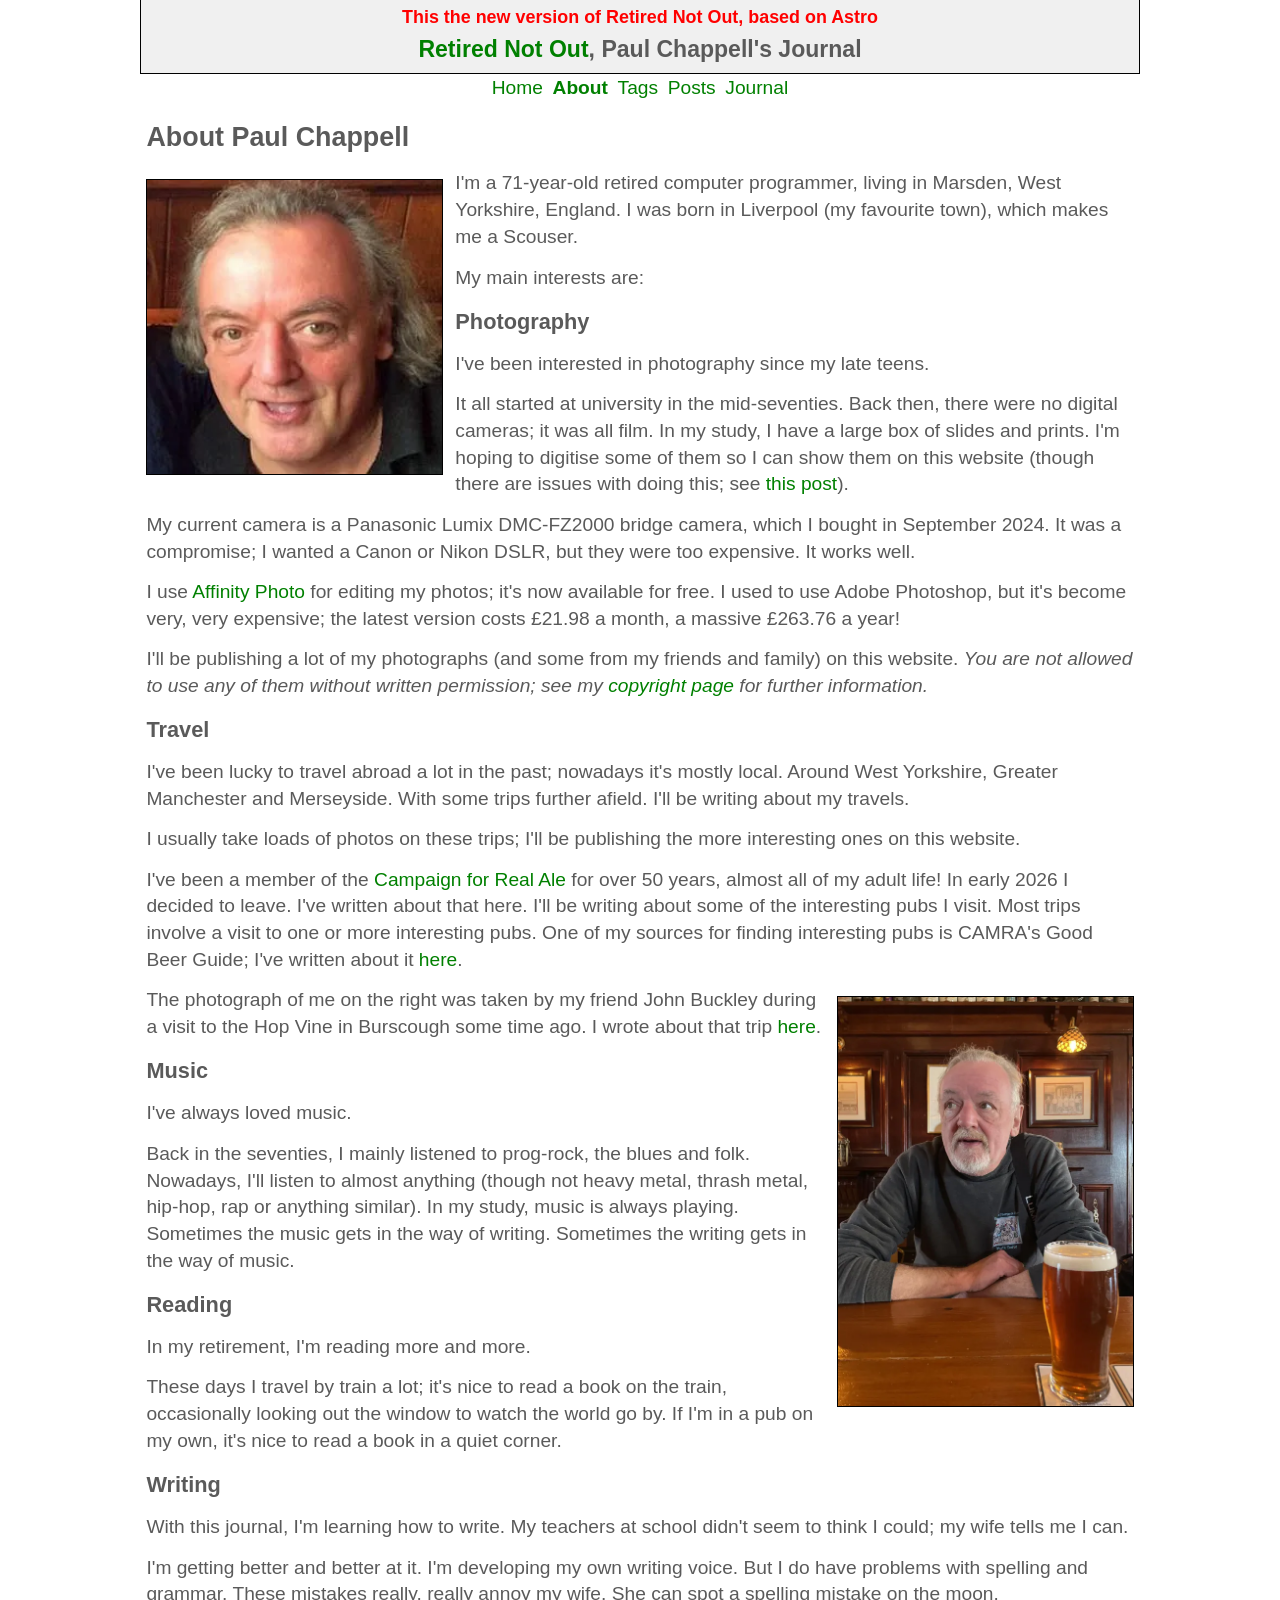
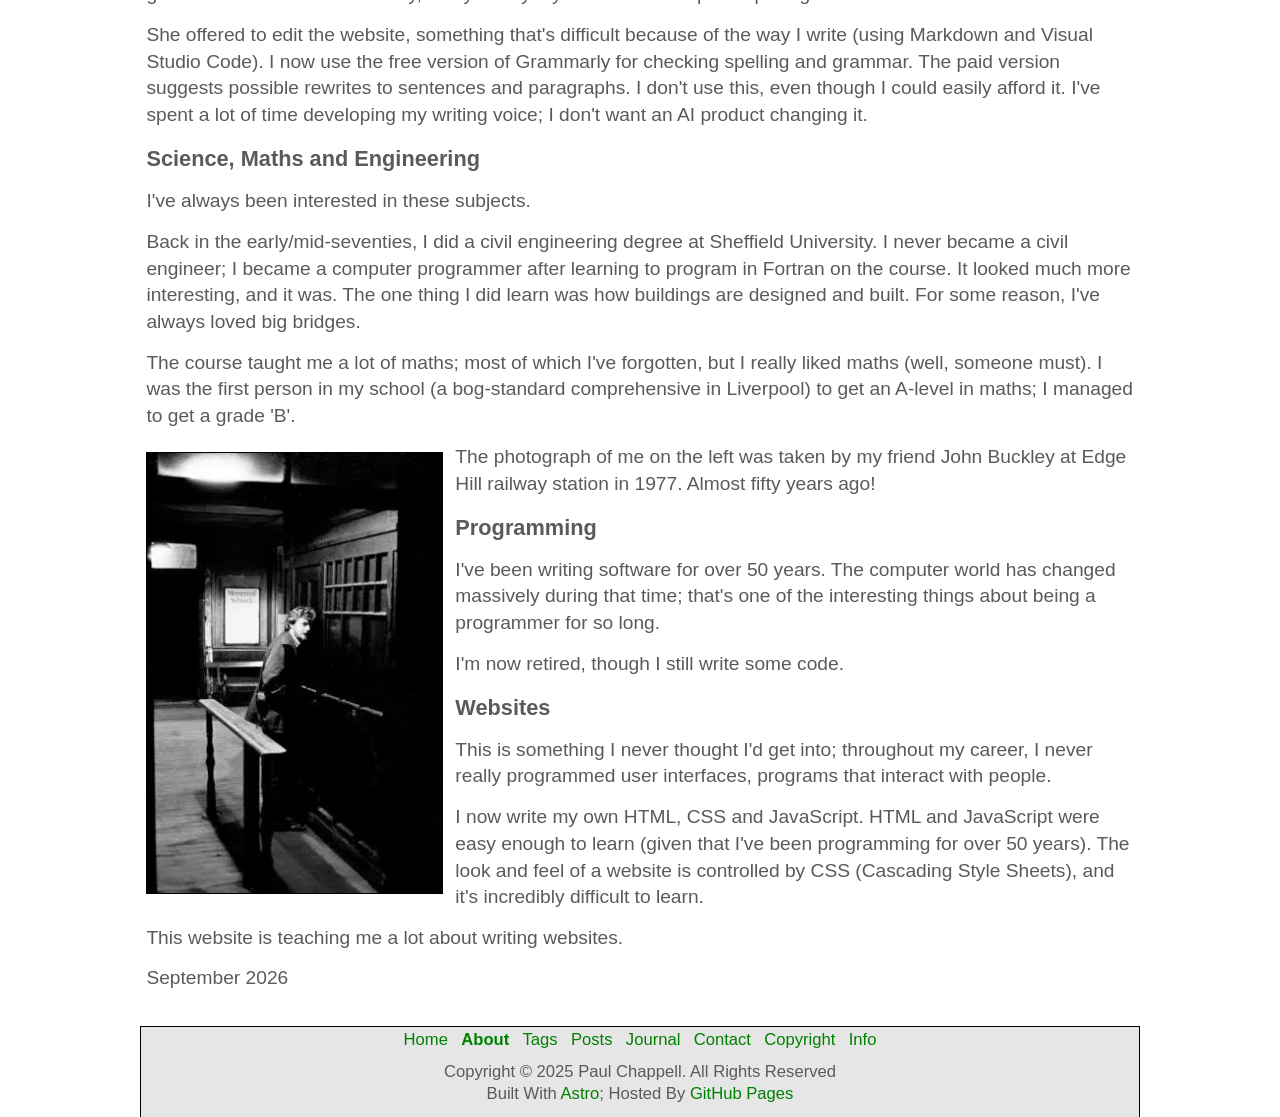
==== about/index.html @ a92d5365 "first commit" ====
<!DOCTYPE html>
<html>
  <head lang="en">
    <meta charset="utf-8">
    <meta name="viewport" content="width=device-width, initial-scale=1.0, shrink-to-fit=no">
    <link rel="stylesheet" href="/assets/css/common.1.0.css">
    <link rel="stylesheet" href="/assets/css/page-left.1.0.css">
    <link rel="icon" href="/assets/favicon.ico">
 </head>

  <body class="container">

    <div class="clear-both"></div>
    <header class="header-area">
      <div class="header-title">  
        <p class="newSite">This the new version of Retired Not Out, based on Astro</p>    
        <p class="title"><a href="https:\\retirednotout.uk">Retired Not Out</a>, Paul Chappell's Journal</p>    
      </div>

      <nav class="header-nav">
        <p class="item"><a href="/">Home</a></p>
        <p class="item current"><a href="/about">About</a></p>
        <p class="item"><a href="/blog/tags">Tags</a></p>
        <p class="item"><a href="/blog">Posts</a></p>
        <p class="item"><a href="/journal">Journal</a></p>
      </nav>  
   </header>

    <div class="clear-both"></div>
    <article class="main-area">
      <div class="page-left">
        <main>
          <h1 id="about-paul-chappell">About Paul Chappell</h1>
<div class="clear-both"></div>

<img src="/_astro/paul.CPNXXl4m_ZcIx7b.webp" alt="Paul Chappell" loading="lazy" decoding="async" width="270" height="270" class="image-left">
<p>I&#39;m a 71-year-old retired computer programmer, living in Marsden, West Yorkshire, England. I was born in Liverpool (my favourite town), which makes me a Scouser.</p>
<p>My main interests are:</p>
<h2 id="photography">Photography</h2>
<p>I&#39;ve been interested in photography since my late teens.</p>
<p>It all started at university in the mid-seventies. Back then, there were no digital cameras; it was all film. In my study, I have a large box of slides and prints. I&#39;m hoping to digitise some of them so I can show them on this website (though there are issues with doing this; see <a href="/blog/digitising-old-slides-negatives-and-prints">this post</a>).</p>
<p>My current camera is a Panasonic Lumix DMC-FZ2000 bridge camera, which I bought in September 2024. It was a compromise; I wanted a Canon or Nikon DSLR, but they were too expensive. It works well.</p>
<p>I use <a href="https://www.affinity.studio/photo-editing-software">Affinity Photo</a> for editing my photos; it&#39;s now available for free. I used to use Adobe Photoshop, but it&#39;s become very, very expensive; the latest version costs £21.98 a month, a massive £263.76 a year!</p>
<p>I&#39;ll be publishing a lot of my photographs (and some from my friends and family) on this website. <em>You are not allowed to use any of them without written permission; see my <a href="/copyright">copyright page</a> for further information.</em></p>
<h2 id="travel">Travel</h2>
<p>I&#39;ve been lucky to travel abroad a lot in the past; nowadays it&#39;s mostly local. Around West Yorkshire, Greater Manchester and Merseyside. With some trips further afield. I&#39;ll be writing about my travels.</p>
<p>I usually take loads of photos on these trips; I&#39;ll be publishing the more interesting ones on this website.</p>
<p>I&#39;ve been a member of the <a href="https://camra.org.uk/">Campaign for Real Ale</a> for over 50 years, almost all of my adult life! In early 2026 I decided to leave. I&#39;ve written about that here. I&#39;ll be writing about some of the interesting pubs I visit. Most trips involve a visit to one or more interesting pubs. One of my sources for finding interesting pubs is CAMRA&#39;s Good Beer Guide; I&#39;ve written about it <a href="/journal/victoria-inn-durham-2012">here</a>.</p>
<div class="clear-both"></div>

<img src="/_astro/paul-hop-vine.BF2i7yKI_15JI5D.webp" alt="Paul at the Hop Vine Buscough Bridge" loading="lazy" decoding="async" width="600" height="835" class="image-right">
<p>The photograph of me on the right was taken by my friend John Buckley during a visit to the Hop Vine in Burscough some time ago. I wrote about that trip <a href="/journal/the-hop-vine-pub-burscough-on-the-22-january-2025">here</a>.</p>
<h2 id="music">Music</h2>
<p>I&#39;ve always loved music.</p>
<p>Back in the seventies, I mainly listened to prog-rock, the blues and folk. Nowadays, I&#39;ll listen to almost anything (though not heavy metal, thrash metal, hip-hop, rap or anything similar). In my study, music is always playing. Sometimes the music gets in the way of writing. Sometimes the writing gets in the way of music.</p>
<h2 id="reading">Reading</h2>
<p>In my retirement, I&#39;m reading more and more.</p>
<p>These days I travel by train a lot; it&#39;s nice to read a book on the train, occasionally looking out the window to watch the world go by. If I&#39;m in a pub on my own, it&#39;s nice to read a book in a quiet corner.</p>
<h2 id="writing">Writing</h2>
<p>With this journal, I&#39;m learning how to write. My teachers at school didn&#39;t seem to think I could; my wife tells me I can.</p>
<p>I&#39;m getting better and better at it. I&#39;m developing my own writing voice. But I do have problems with spelling and grammar. These mistakes really, really annoy my wife. She can spot a spelling mistake on the moon.</p>
<p>She offered to edit the website, something that&#39;s difficult because of the way I write (using Markdown and Visual Studio Code). I now use the free version of Grammarly for checking spelling and grammar. The paid version suggests possible rewrites to sentences and paragraphs. I don&#39;t use this, even though I could easily afford it. I&#39;ve spent a lot of time developing my writing voice; I don&#39;t want an AI product changing it.</p>
<h2 id="science-maths-and-engineering">Science, Maths and Engineering</h2>
<p>I&#39;ve always been interested in these subjects.</p>
<p>Back in the early/mid-seventies, I did a civil engineering degree at Sheffield University. I never became a civil engineer; I became a computer programmer after learning to program in Fortran on the course. It looked much more interesting, and it was. The one thing I did learn was how buildings are designed and built. For some reason, I&#39;ve always loved big bridges.</p>
<p>The course taught me a lot of maths; most of which I&#39;ve forgotten, but I really liked maths (well, someone must). I was the first person in my school (a bog-standard comprehensive in Liverpool) to get an A-level in maths; I managed to get a grade &#39;B&#39;.</p>
<div class="clear-both"></div>

<img src="/_astro/paul-edge-hill.B_-NSyh-_Z1HOWAs.webp" alt="Paul at Edge Hill Station in 1977" loading="lazy" decoding="async" width="300" height="449" class="image-left">
<p>The photograph of me on the left was taken by my friend John Buckley at Edge Hill railway station in 1977. Almost fifty years ago!</p>
<h2 id="programming">Programming</h2>
<p>I&#39;ve been writing software for over 50 years. The computer world has changed massively during that time; that&#39;s one of the interesting things about being a programmer for so long.</p>
<p>I&#39;m now retired, though I still write some code.</p>
<h2 id="websites">Websites</h2>
<p>This is something I never thought I&#39;d get into; throughout my career, I never really programmed user interfaces, programs that interact with people.</p>
<p>I now write my own HTML, CSS and JavaScript. HTML and JavaScript were easy enough to learn (given that I&#39;ve been programming for over 50 years). The look and feel of a website is controlled by CSS (Cascading Style Sheets), and it&#39;s incredibly difficult to learn.</p>
<p>This website is teaching me a lot about writing websites.</p>
<p>September 2026</p>
        </main>
      </div>
    </article>

    <div class="clear-both"></div>
    <footer class="footer-area">
      <nav class="footer-nav">
        <p class="item"><a href="/">Home</a></p>
        <p class="item current"><a href="/about">About</a></p>
        <p class="item"><a href="/blog/tags">Tags</a></p>
        <p class="item"><a href="/blog">Posts</a></p>
        <p class="item"><a href="/journal">Journal</a></p>
        <p class="item"><a href="/contact">Contact</a></p>
        <p class="item"><a href="/copyright">Copyright</a></p>
        <p class="item"><a href="/info">Info</a></p>
      </nav>  

      <div class="footer-text">  
        <p class="centre">Copyright &copy; 2025 Paul Chappell. All Rights Reserved</p>
        <p class="centre">Built With <a href="https://astro.build/">Astro</a>; Hosted By <a href="https://pages.github.com/">GitHub Pages</a></p>
     </div>
    </footer>


  </body>
</html>
---- assets/css/common.1.0.css ----
:root {
    font-size: 0.8rem;
    box-sizing: border-box;
}

*, ::before, ::after {
    box-sizing: inherit;
    margin: 0;
    border: 0;
    padding: 0;
    z-index: 1;
}

body {
    margin: 0;
    border: 0;
    padding: 0;
    color: rgb(90, 90, 90);
    font-family: Aptos, Calibri, Arial, Helvetica, sans-serif;
    line-height: 1.3;
}

/* Lobotomised Owl - this causes problems when leaflet is used for a map. */
body * + * {
    margin-top: 0.5em;
}

.clear-both {
    clear: both;
}

h1 {
    font-size: 1.7rem;
}
h2 {
    font-size: 1.3rem;
}
h3 {
    font-size: 1.1rem;
}
h4 {
    font-size: 1.1rem;
}
p {
    font-size: 1.2rem;
}
li {
    font-size: 1.2rem;
}

@media screen and (min-width: 480px) {
    body {
        line-height: 1.3;
    }
    body * + * {
        margin-top: 0.6em;
    } 
    h1 {
        font-size: 1.9em;
    }
    h2 {
        font-size: 1.5rem;
    }
    h3 {
        font-size: 1.2rem;
    }
    h4 {
        font-size: 1.2rem;
    }
    p {
        font-size: 1.35rem;
    }
    li {
        font-size: 1.35rem;
    }
}

@media screen and (min-width: 768px) {
    body {
        line-height: 1.4;
    }

    body * + * {
        margin-top: 0.7em;
    } 

    h1 {
        font-size: 2.1rem;
    }
    h2 {
        font-size: 1.7rem;
    }
    h3 {
        font-size: 1.3rem;
    }
    h4 {
        font-size: 1.3em;
    }
    p {
        font-size: 1.5rem;
    }
    li {
        font-size: 1.5rem;
    }
}

a:link {
    color: green;
    text-decoration: none;
}
a:visited {
    color: green;
    text-decoration: none;
}
a:hover {
    color: green;
    text-decoration: underline;
}
a:active {
    color:  green;
    text-decoration: none;
}

ul {
    list-style-type: disc;
    list-style-position: outside;
    padding-left: 1.1em;
}

ul > li {
    margin: .5em 0 0 0;
    padding: 0 0 0 0.15em;
}

@media screen and (min-width: 480px) {    
    ul {
        padding-left: 1.25em;
    }
}

@media screen and (min-width: 768px) {    
    ul {
        padding-left: 1.5em;
    }
}

ol {
    list-style-type: number;
    list-style-position: outside;
    padding-left: 1.1em;
}

ol > li {
    margin: .5em 0 0 0;
    padding: 0 0 0 0.15em;
}

@media screen and (min-width: 480px) {    
    ol {
        padding-left: 1.25em;
    }
}

@media screen and (min-width: 768px) {    
    ol {
        padding-left: 1.5em;
    }
}

/* -------------------------------------------------------------------------------------- */

.container {
    display: flex;
    flex-direction: column;
    min-height: 100vh;
    max-width: 1000px;
    margin: 0 auto 0 auto;
    border: 0;
    padding: 0;
}

.container .header-area {
    flex: 0 0 auto;
    margin: 0;
    border: 0;
    padding: 0;
}

.container .main-area {
    flex: 1 0 auto;
    margin: 0.8em 0.5em 2em 0.5em;
    border: 0;
    padding: 0;
}
@media screen and (min-width: 480px) {    
    .container .main-area {
        margin: 1em 0.5em 2em 0.5em;
    }
}
@media screen and (min-width: 768px) {  
    .container .main-area {
        margin: 1em 0.5em 2em 0.5em;
    }
}

.container .footer-area {
    flex: 0 0 auto;
    margin: 0;
    border: 0;
    border-top: 1px solid black;
    border-left: 1px solid black;
    border-right: 1px solid black;
    padding: 0;
    background-color: rgb(230, 230, 230);
}

/* -------------------------------------------------------------------------------------- */

.header-title {
    margin: 0;
    border: 0;
    border-left: 1px solid black;
    border-bottom: 1px solid black;
    border-right: 1px solid black;
    padding:  0;
    background-color: rgb(240, 240, 240);
    text-align: center;
}
.header-title .newSite {
    font-weight: bold;
    font-size: 1.0rem;
    line-height: 1;
    margin: 0;
    border: 0;
    padding: 0.5em 0 0 0;
    color: green;
}
.header-title .title {
    font-weight: bold;
    font-size: 1.4rem;
    line-height: 1;
    margin: 0;
    border: 0;
    padding: 0.5em 0 0.5em 0;
}
@media screen and (min-width: 480px) {  
    .header-title .newSite {
        font-size: 1.2rem;
        color: blue;
    }   
    .header-title .title {
        font-size: 1.6rem;
    }
}
@media screen and (min-width: 768px) { 
    .header-title .newSite {
        font-size: 1.4rem;
        color: red;
    } 
    .header-title .title {
        font-size: 1.8rem;
    }
}

.header-nav {
    display: flex;
    flex-wrap: wrap;
    justify-content: center;
    margin: 0;
    border: 0;
    padding:  0;
    text-align: center;
}
.header-nav .item {
    flex: 0 0 auto;
    margin: 0 0.15em 0 0.15em;
    border: 0;
    padding: 0;
    line-height: 1.25;
}
.header-nav .current {
    font-weight: bold;
}
@media screen and (min-width: 480px) {
    .header-nav {
        margin-top: 0.25em;
    }
    .header-nav .item{
        margin: 0 0.25em 0 0.25em;
        line-height: 1;
    }
}

@media screen and (min-width: 768px) {
    .header-nav {
        margin-top: 0.35em;
    }
    .header-nav .item{
        margin: 0 0.25em 0 0.25em;
        line-height: 1;
    }
}

/* -------------------------------------------------------------------------------------- */

.footer-nav {
    display: flex;
    flex-wrap: wrap;
    justify-content: center;
    clear: both;
    margin: 0.25em 0 1em 0;
}

.footer-nav .item {
    flex: 0 0 auto; 
    margin: 0 0.15em 0 0.15em;
    padding: 0;
    line-height: 1.3;
    font-size: 1.1rem;
}

.footer-nav .current {
    font-weight: bold;
}

@media screen and (min-width: 480px) {
    .footer-nav {
        margin-top: 0.25em;
    }
    
    .footer-nav .item {
        padding: 0 0.25em 0 0.25em;
        line-height: 1;
        font-size: 1.2rem;
    }
}

@media screen and (min-width: 768px) {
    .footer-nav {
        margin-top: 0.35em;
    }

    .footer-nav .item {
        padding: 0 0.25em 0 0.25em;
        line-height: 1;
        font-size: 1.3rem;
    }
}

.footer-text {
    width: 100%;
    margin: 0 0 0.5em 0;
    border: 0;
    padding: 0 0 0.5em 0;
}

.footer-text > p {
    margin: 0;
    border: 0;
    padding: 0;
    line-height: 1.3;
    font-size: 1.1rem;
}

.footer-text > .centre {
    text-align: center;
}

@media screen and (min-width: 480px) {
    .footer-text > p {
        font-size: 1.2rem;
    }  
}

@media screen and (min-width: 768px) {
    .footer-text > p {
        font-size: 1.3rem;
    }    
}

/* -------------------------------------------------------------------------------------- */

.md-provisional-message {
    color:red;
    font-size: 1.0rem;
}
@media screen and (min-width: 480px) {    
    .md-provisional-message {
        font-size: 1.1rem;
    }
}
@media screen and (min-width: 768px) {  
    .md-provisional-message {
        font-size: 1.2rem;
    }
}

/* -------------------------------------------------------------------------------------- */

.image-as-list-icon {
    float: left;
    max-width: 32px;
    margin: 0.3em 1em 0.25em 0;
    border: 1px solid black;
    padding: 0;
}

/* -------------------------------------------------------------------------------------- */

.red-text {color: red;}
.text-bold {font-weight: bold}
---- assets/css/page-left.1.0.css ----
.page-left {
    margin: 0;
    border: 0;
    padding: 0;
    width: 100%;
}
@media screen and (min-width: 480px) {
    .page-left {
        width:100%;
    }
}
@media screen and (min-width: 768px) {
    .page-left {
        width:100%;
    }
}

/* --------------------------------------------------------------------------- */

.page-left .image-left{
    float: left;
    margin: 1em 1em 0.25em 0;
    border: 1px solid black;
    padding: 0;
    width: 50%;
    height:auto;
}
    
.page-left .image-right {
    float: right;
    margin: 1em 0 0.25em 1em;
    border: 1px solid black;
    padding: 0;
    width:50%;
    height:auto;
}
.page-left .image-centre-landscape {
    clear: both;
    display: block;
    text-align: center;
    margin: 0.3em auto 0.25em auto;
    border: 1px solid black;
    padding: 0;
    width: 90%;
    height:auto;
}

.page-left .image-centre-portrait {
    clear: both;
    display: block;
    text-align: center;
    margin: 0.3em auto 0.25em auto;
    border: 1px solid black;
    padding: 0;
    width: 40%;
    height:auto;
}

@media screen and (min-width: 480px) {
    .page-left .image-left{
        width: 35%;
        margin-top: 0.8em;
    }       
    .page-left .image-right {
        width: 35%;
        margin-top: 0.8em;
    }

    .page-left .image-centre-landscape {
        width: 80%;
    }
    .page-left .image-centre-portrait {
        width: 40%;
    }
}

@media screen and (min-width: 768px) {
    .page-left .image-left{
        width: 30%;
        margin-top: 1em;
    }       
    .page-left .image-right {
        width: 30%;
        margin-top: 1em;
    }

    .page-left .image-centre-landscape {
        width: 70%;
    }
    .page-left .image-centre-portrait {
        width: 30%;
    }
}
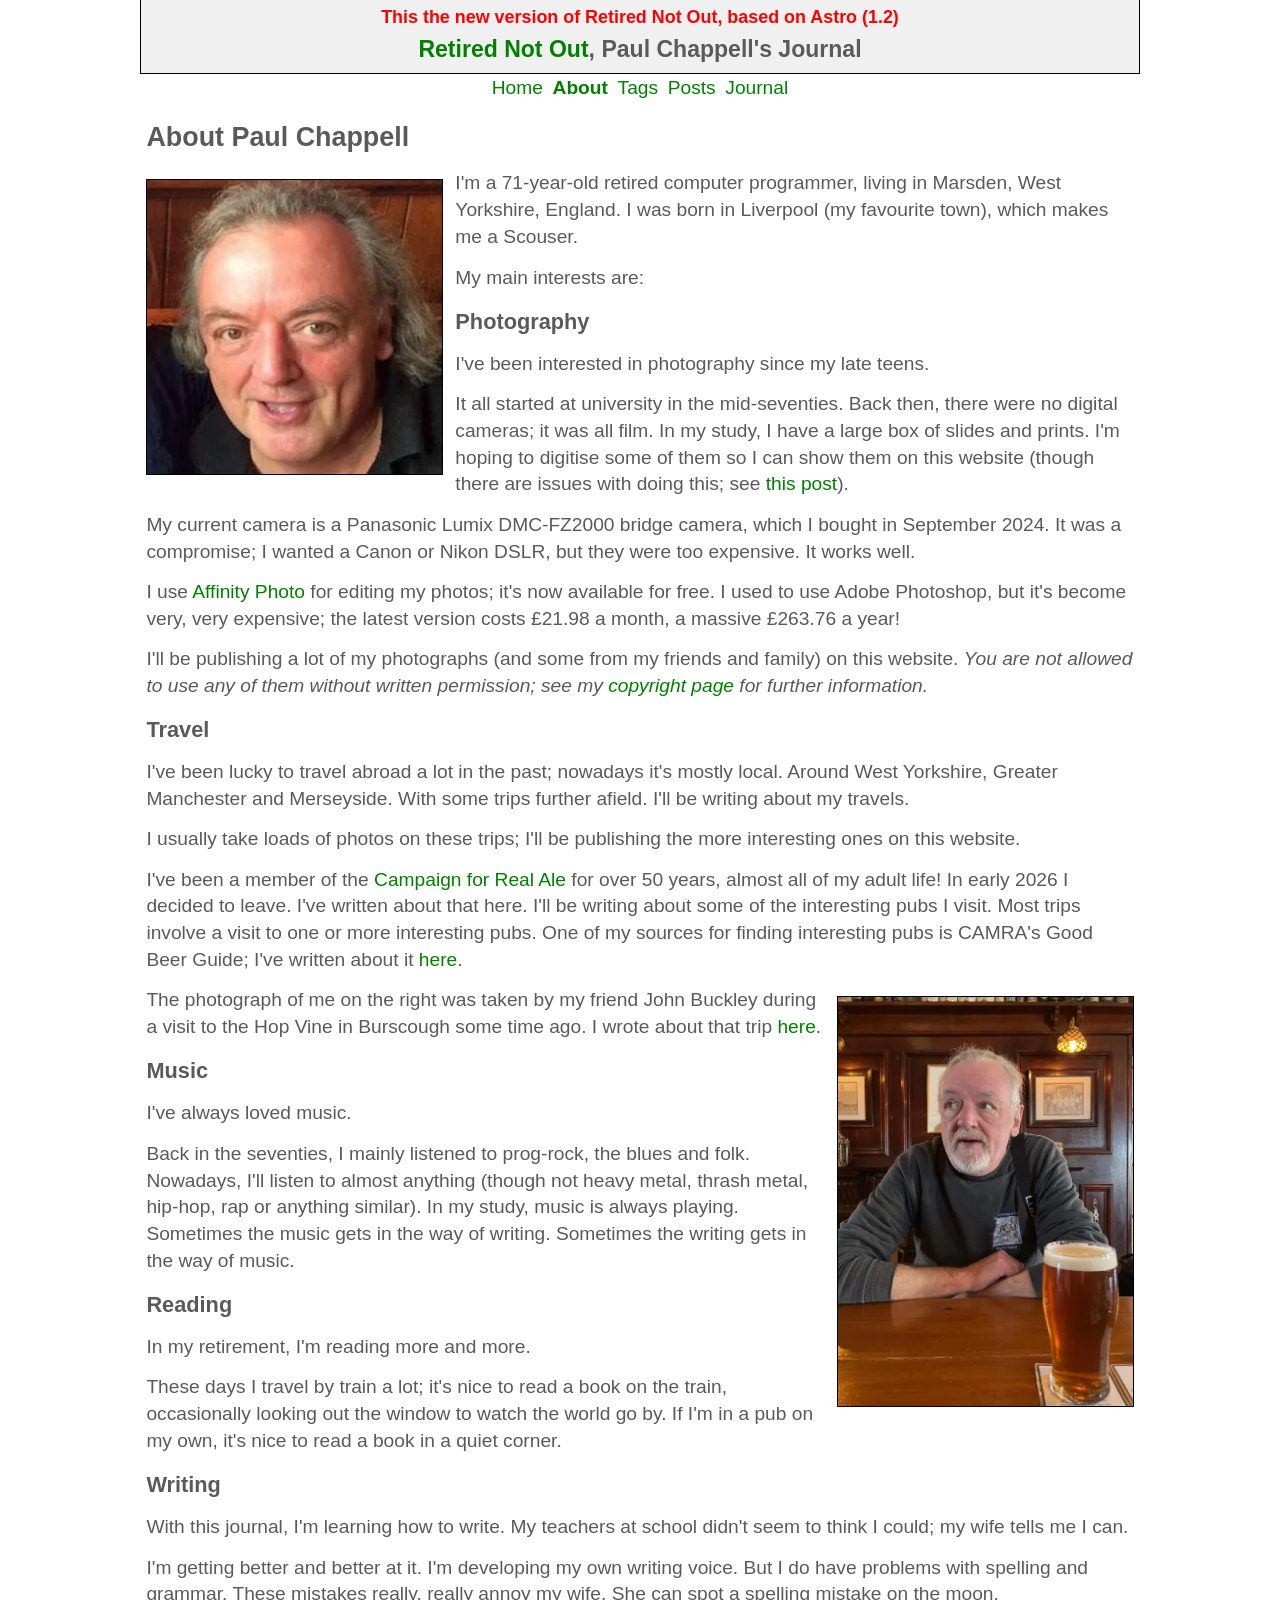
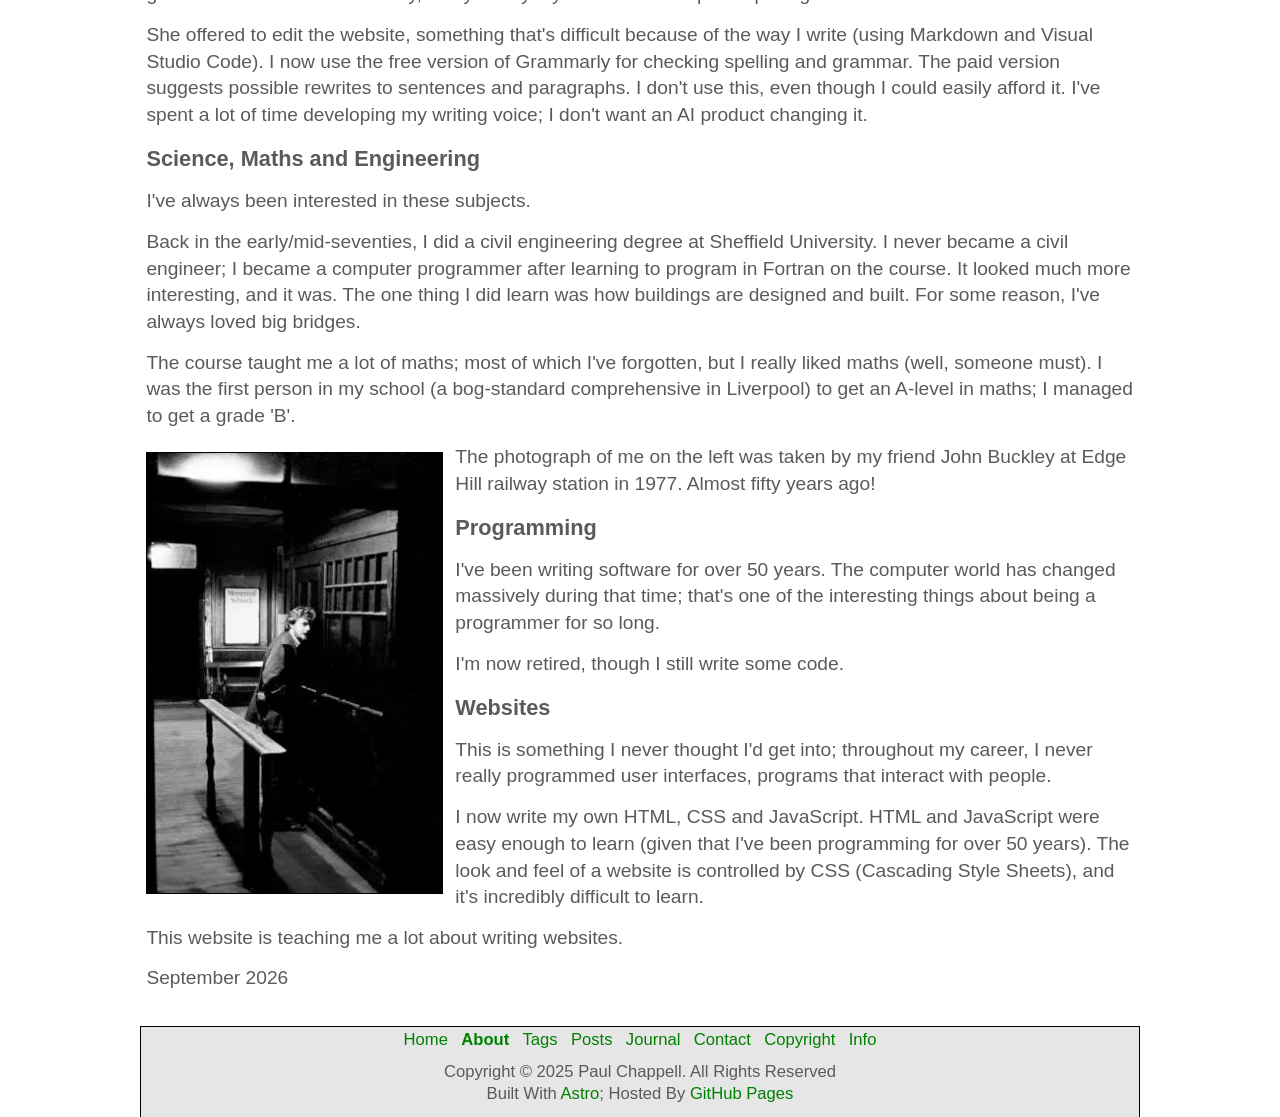
==== commit 13748f6d: "astro 1.2" ====
--- a/about/index.html
+++ b/about/index.html
@@ -3,17 +3,17 @@
   <head lang="en">
     <meta charset="utf-8">
     <meta name="viewport" content="width=device-width, initial-scale=1.0, shrink-to-fit=no">
+    <meta name="robots" content="noindex">
     <link rel="stylesheet" href="/assets/css/common.1.0.css">
     <link rel="stylesheet" href="/assets/css/page-left.1.0.css">
     <link rel="icon" href="/assets/favicon.ico">
  </head>
 
   <body class="container">
-
     <div class="clear-both"></div>
     <header class="header-area">
       <div class="header-title">  
-        <p class="newSite">This the new version of Retired Not Out, based on Astro</p>    
+        <p class="newSite">This the new version of Retired Not Out, based on Astro (1.2)</p>    
         <p class="title"><a href="https:\\retirednotout.uk">Retired Not Out</a>, Paul Chappell's Journal</p>    
       </div>
 
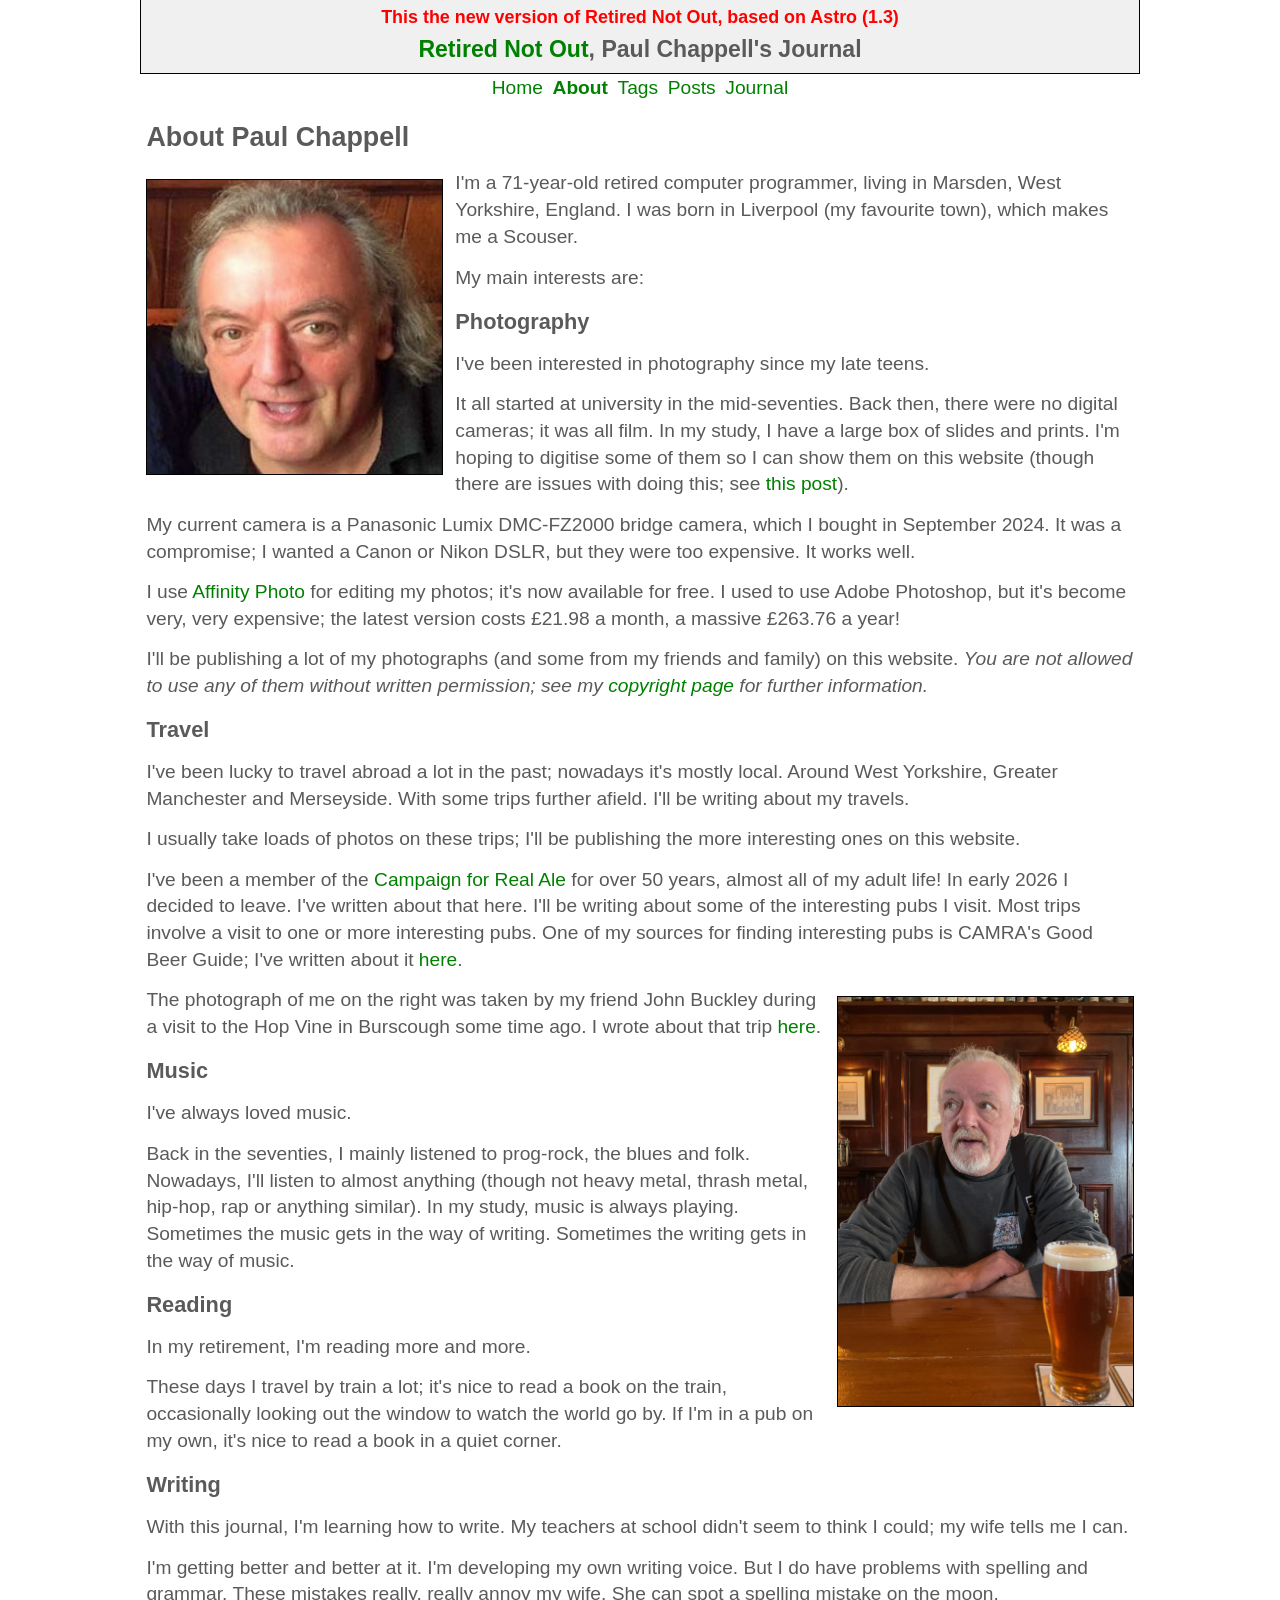
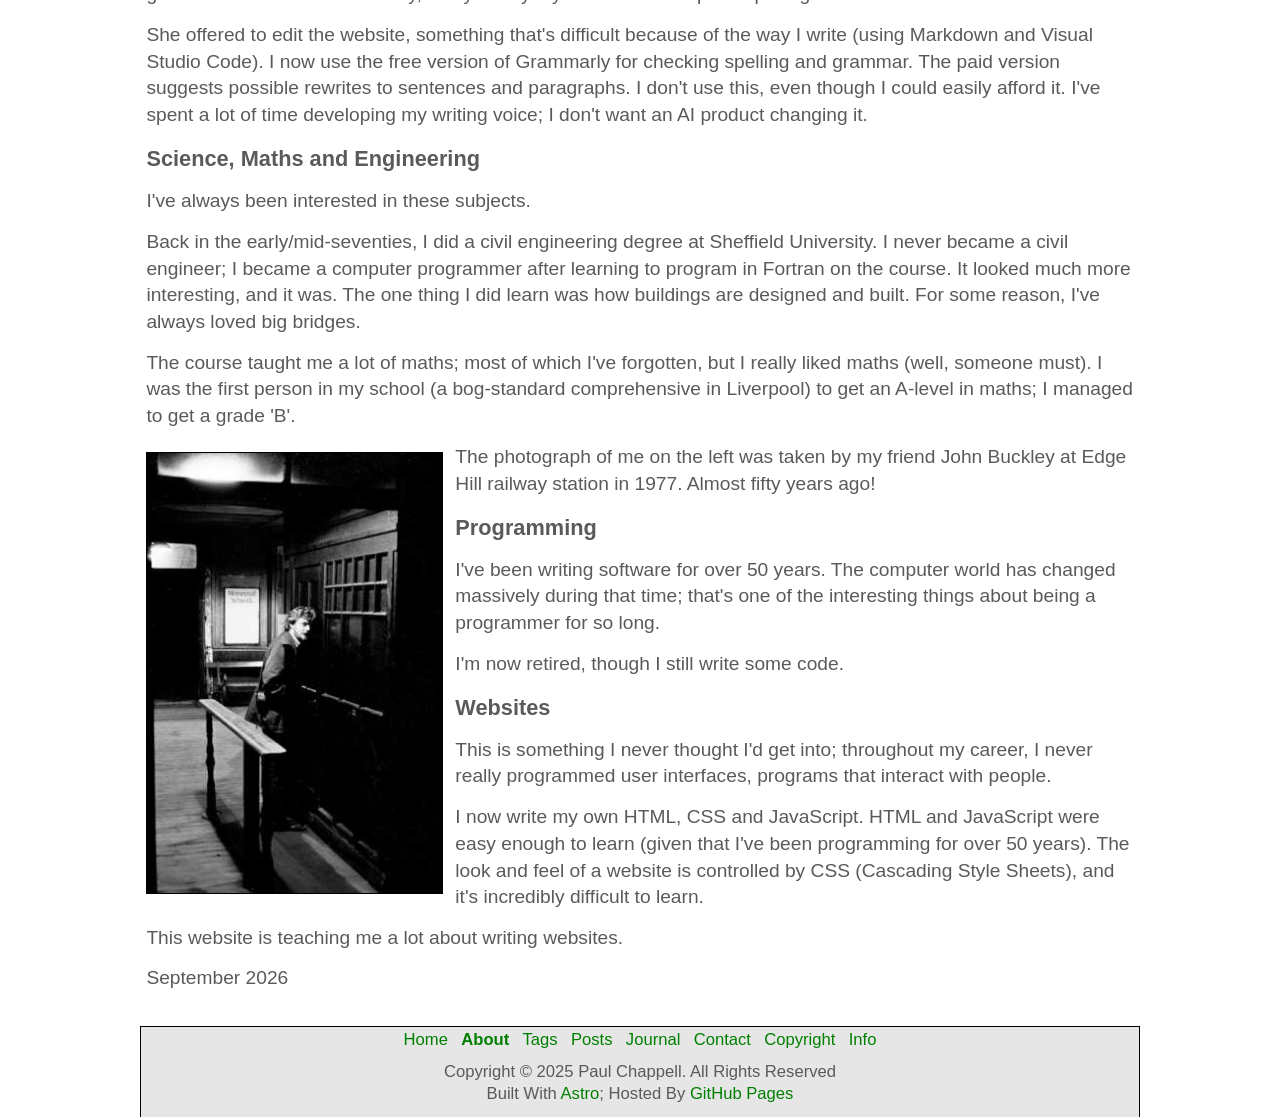
==== commit 078d0de4: "Alstor page collection" ====
--- a/about/index.html
+++ b/about/index.html
@@ -13,7 +13,7 @@
     <div class="clear-both"></div>
     <header class="header-area">
       <div class="header-title">  
-        <p class="newSite">This the new version of Retired Not Out, based on Astro (1.2)</p>    
+        <p class="newSite">This the new version of Retired Not Out, based on Astro (1.3)</p>    
         <p class="title"><a href="https:\\retirednotout.uk">Retired Not Out</a>, Paul Chappell's Journal</p>    
       </div>
 
@@ -32,8 +32,7 @@
         <main>
           <h1 id="about-paul-chappell">About Paul Chappell</h1>
 <div class="clear-both"></div>
-
-<img src="/_astro/paul.CPNXXl4m_ZcIx7b.webp" alt="Paul Chappell" loading="lazy" decoding="async" width="270" height="270" class="image-left">
+<img src="/assets/images/paul.jpg" alt="Paul Chappell" width="270" height="270" class="image-left">
 <p>I&#39;m a 71-year-old retired computer programmer, living in Marsden, West Yorkshire, England. I was born in Liverpool (my favourite town), which makes me a Scouser.</p>
 <p>My main interests are:</p>
 <h2 id="photography">Photography</h2>
@@ -47,8 +46,7 @@
 <p>I usually take loads of photos on these trips; I&#39;ll be publishing the more interesting ones on this website.</p>
 <p>I&#39;ve been a member of the <a href="https://camra.org.uk/">Campaign for Real Ale</a> for over 50 years, almost all of my adult life! In early 2026 I decided to leave. I&#39;ve written about that here. I&#39;ll be writing about some of the interesting pubs I visit. Most trips involve a visit to one or more interesting pubs. One of my sources for finding interesting pubs is CAMRA&#39;s Good Beer Guide; I&#39;ve written about it <a href="/journal/victoria-inn-durham-2012">here</a>.</p>
 <div class="clear-both"></div>
-
-<img src="/_astro/paul-hop-vine.BF2i7yKI_15JI5D.webp" alt="Paul at the Hop Vine Buscough Bridge" loading="lazy" decoding="async" width="600" height="835" class="image-right">
+<img src="/assets/images/paul-hop-vine.jpg" alt="Paul at the Hop Vine Buscough Bridge" width="600" height="835" class="image-right">
 <p>The photograph of me on the right was taken by my friend John Buckley during a visit to the Hop Vine in Burscough some time ago. I wrote about that trip <a href="/journal/the-hop-vine-pub-burscough-on-the-22-january-2025">here</a>.</p>
 <h2 id="music">Music</h2>
 <p>I&#39;ve always loved music.</p>
@@ -65,8 +63,7 @@
 <p>Back in the early/mid-seventies, I did a civil engineering degree at Sheffield University. I never became a civil engineer; I became a computer programmer after learning to program in Fortran on the course. It looked much more interesting, and it was. The one thing I did learn was how buildings are designed and built. For some reason, I&#39;ve always loved big bridges.</p>
 <p>The course taught me a lot of maths; most of which I&#39;ve forgotten, but I really liked maths (well, someone must). I was the first person in my school (a bog-standard comprehensive in Liverpool) to get an A-level in maths; I managed to get a grade &#39;B&#39;.</p>
 <div class="clear-both"></div>
-
-<img src="/_astro/paul-edge-hill.B_-NSyh-_Z1HOWAs.webp" alt="Paul at Edge Hill Station in 1977" loading="lazy" decoding="async" width="300" height="449" class="image-left">
+<img src="/assets/images/paul-edge-hill.jpg" alt="Paul at Edge Hill Station in 1977" width="300" height="449" class="image-left">
 <p>The photograph of me on the left was taken by my friend John Buckley at Edge Hill railway station in 1977. Almost fifty years ago!</p>
 <h2 id="programming">Programming</h2>
 <p>I&#39;ve been writing software for over 50 years. The computer world has changed massively during that time; that&#39;s one of the interesting things about being a programmer for so long.</p>
